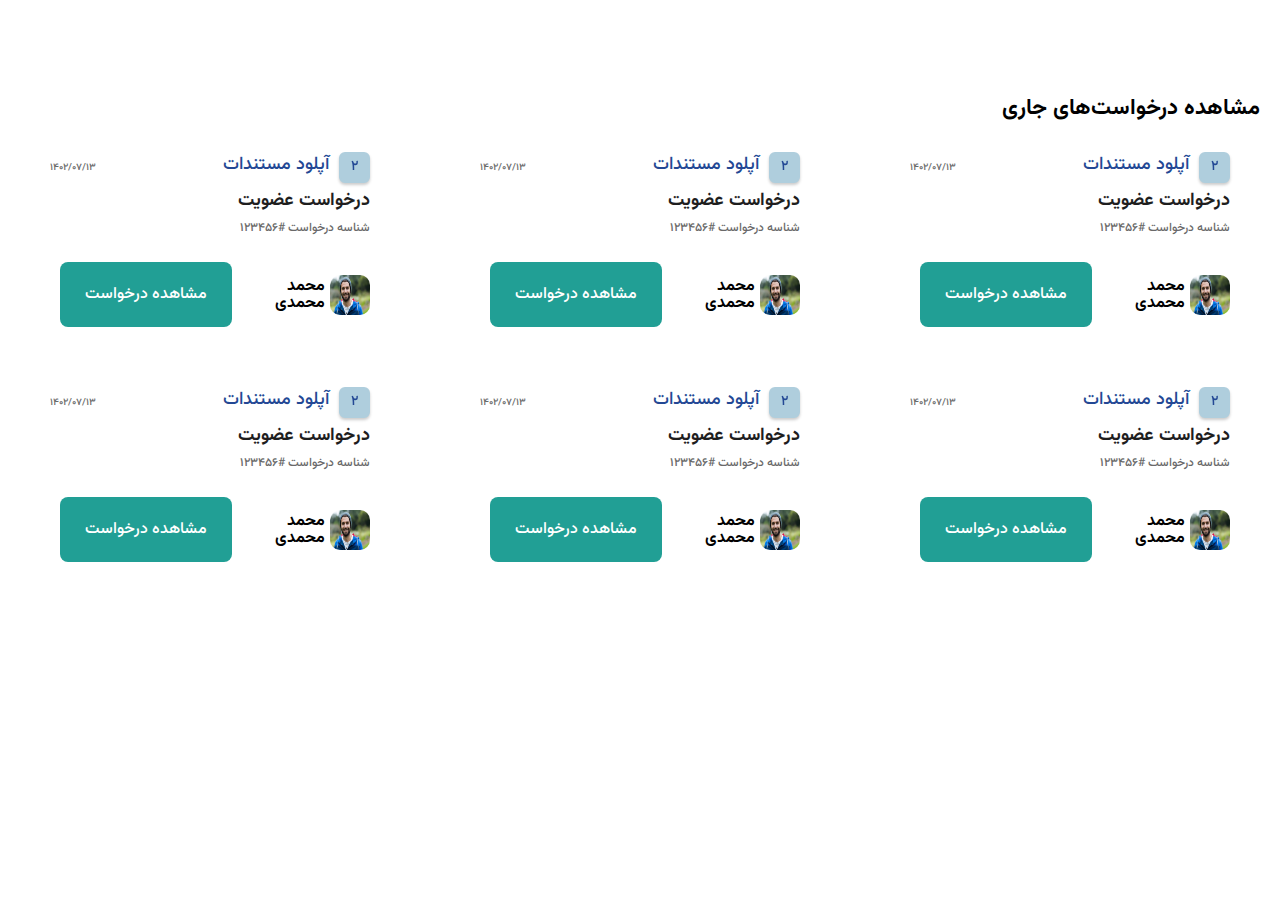
==== index.html @ 3d1c8b3f "initial commit" ====
<!DOCTYPE html>
<html lang="fa" dir="rtl">
  <head>
    <meta charset="UTF-8" />
    <link rel="stylesheet" href="css/style.css" />
    <link rel="stylesheet" href="css/font.css" />
    <meta name="viewport" content="width=device-width, initial-scale=1.0" />
    <link href="https://unpkg.com/aos@2.3.1/dist/aos.css" rel="stylesheet" />
    <link rel="icon" href="assets/img/download.png" type="image/png" />
    <title>challenge-1</title>
  </head>
  <body>
    <section class="container block">
      <h2 class="block-heading">مشاهده درخواست‌های جاری</h2>
      <div class="request-group">
        <div class="request">
          <div class="card">
            <header class="card__header">
              <span class="card__introduction">
                <span
                  class="badge badge--primary"
                  data-aos="zoom-out"
                  data-aos-duration="1000"
                  >۲</span
                >
                <span class="card__name">آپلود مستندات</span>
              </span>
              <span class="card__date">۱۴۰۲/۰۷/۱۳</span>
            </header>
            <div class="card__content">
              <div class="card__detail">
                <h3 class="card__title">درخواست عضویت</h3>
                <span>
                  <span>شناسه درخواست</span>
                  #۱۲۳۴۵۶
                </span>
              </div>
              <div class="user__info">
                <div class="user__avatar">
                  <img
                    class="user__img"
                    src="/assets/img/image-man.png"
                    alt="man"
                  />
                  <span class="user__name">محمد محمدی</span>
                </div>
                <a href="#">
                  <button class="btn btn--primary">مشاهده درخواست</button></a
                >
              </div>
            </div>
          </div>
        </div>
        <div class="request">
          <div class="card">
            <header class="card__header">
              <span class="card__introduction">
                <span
                  class="badge badge--primary"
                  data-aos="zoom-out"
                  data-aos-duration="1000"
                  >۲</span
                >
                <span class="card__name">آپلود مستندات</span>
              </span>
              <span class="card__date">۱۴۰۲/۰۷/۱۳</span>
            </header>
            <div class="card__content">
              <div class="card__detail">
                <h3 class="card__title">درخواست عضویت</h3>
                <span>
                  <span>شناسه درخواست</span>
                  #۱۲۳۴۵۶
                </span>
              </div>
              <div class="user__info">
                <div class="user__avatar">
                  <img
                    class="user__img"
                    src="/assets/img/image-man.png"
                    alt="man"
                  />
                  <span class="user__name">محمد محمدی</span>
                </div>
                <a href="#">
                  <button class="btn btn--primary">مشاهده درخواست</button></a
                >
              </div>
            </div>
          </div>
        </div>
        <div class="request">
          <div class="card">
            <header class="card__header">
              <span class="card__introduction">
                <span
                  class="badge badge--primary"
                  data-aos="zoom-out"
                  data-aos-duration="1000"
                  >۲</span
                >
                <span class="card__name">آپلود مستندات</span>
              </span>
              <span class="card__date">۱۴۰۲/۰۷/۱۳</span>
            </header>
            <div class="card__content">
              <div class="card__detail">
                <h3 class="card__title">درخواست عضویت</h3>
                <span>
                  <span>شناسه درخواست</span>
                  #۱۲۳۴۵۶
                </span>
              </div>
              <div class="user__info">
                <div class="user__avatar">
                  <img
                    class="user__img"
                    src="/assets/img/image-man.png"
                    alt="man"
                  />
                  <span class="user__name">محمد محمدی</span>
                </div>
                <a href="#">
                  <button class="btn btn--primary">مشاهده درخواست</button>
                </a>
              </div>
            </div>
          </div>
        </div>
        <div class="request">
          <div class="card">
            <header class="card__header">
              <span class="card__introduction">
                <span
                  class="badge badge--primary"
                  data-aos="zoom-out"
                  data-aos-duration="1000"
                  >۲</span
                >
                <span class="card__name">آپلود مستندات</span>
              </span>
              <span class="card__date">۱۴۰۲/۰۷/۱۳</span>
            </header>
            <div class="card__content">
              <div class="card__detail">
                <h3 class="card__title">درخواست عضویت</h3>
                <span>
                  <span>شناسه درخواست</span>
                  #۱۲۳۴۵۶
                </span>
              </div>
              <div class="user__info">
                <div class="user__avatar">
                  <img
                    class="user__img"
                    src="/assets/img/image-man.png"
                    alt="man"
                  />
                  <span class="user__name">محمد محمدی</span>
                </div>
                <a href="#">
                  <button class="btn btn--primary">مشاهده درخواست</button></a
                >
              </div>
            </div>
          </div>
        </div>
        <div class="request">
          <div class="card">
            <header class="card__header">
              <span class="card__introduction">
                <span
                  class="badge badge--primary"
                  data-aos="zoom-out"
                  data-aos-duration="1000"
                  >۲</span
                >
                <span class="card__name">آپلود مستندات</span>
              </span>
              <span class="card__date">۱۴۰۲/۰۷/۱۳</span>
            </header>
            <div class="card__content">
              <div class="card__detail">
                <h3 class="card__title">درخواست عضویت</h3>
                <span>
                  <span>شناسه درخواست</span>
                  #۱۲۳۴۵۶
                </span>
              </div>
              <div class="user__info">
                <div class="user__avatar">
                  <img
                    class="user__img"
                    src="/assets/img/image-man.png"
                    alt="man"
                  />
                  <span class="user__name">محمد محمدی</span>
                </div>
                <a href="#">
                  <button class="btn btn--primary">مشاهده درخواست</button></a
                >
              </div>
            </div>
          </div>
        </div>
        <div class="request">
          <div class="card">
            <header class="card__header">
              <span class="card__introduction">
                <span
                  class="badge badge--primary"
                  data-aos="zoom-out"
                  data-aos-duration="1000"
                  >۲</span
                >
                <span class="card__name">آپلود مستندات</span>
              </span>
              <span class="card__date">۱۴۰۲/۰۷/۱۳</span>
            </header>
            <div class="card__content">
              <div class="card__detail">
                <h3 class="card__title">درخواست عضویت</h3>
                <span>
                  <span>شناسه درخواست</span>
                  #۱۲۳۴۵۶
                </span>
              </div>
              <div class="user__info">
                <div class="user__avatar">
                  <img
                    class="user__img"
                    src="/assets/img/image-man.png"
                    alt="man"
                  />
                  <span class="user__name">محمد محمدی</span>
                </div>
                <a href="#">
                  <button class="btn btn--primary">مشاهده درخواست</button></a
                >
              </div>
            </div>
          </div>
        </div>
      </div>
    </section>
    <script src="https://unpkg.com/aos@2.3.1/dist/aos.js"></script>
    <script>
      AOS.init();
    </script>
  </body>
</html>
---- css/style.css ----
/* reset */
* , *::after , *::before {
    list-style: none;
    box-sizing: border-box;
    margin: 0;
    padding: 0;
}


/* root */

:root {
    --color-primaray: #219F95;
    --color-heading: #000000;
    --color-white: #fff;
    --color-body: #696969;
    --color-secendry-light: #234894;
    --color-secendry: #AFCEDD;
    --color-headings: #1E1E1E;
    --avatar-size: 40px;
    --color-text: #000;
}

html {
    font-size: 62.5%;
}

body {
   color: var(--color-body); 
   font-size: 1.4rem;
   line-height: 1.7rem;
}


h1, h2 {
    color: var(--color-heading);
    font-weight: 700;
}

h2 {
    font-size: 2.2rem;
    margin-bottom: 1.5rem;
}



@media screen and (min-width: 1024px) {
    body {
        font-size: 1.8rem;
    }
    h2 {
        font-size: 2.2rem;
        margin-bottom: 3.5rem;

    }
}
/* container */

.container {
    max-width: 1450px;
    margin: 0 auto;
  }

/* button */

.btn {
    outline: none;
    border: 0;
    padding: 2rem 2.5rem;
    border-radius: 8px;
    cursor: pointer;
    margin: 1rem;
    text-align: center;
    color: #fff;
    font-size: 1.4rem;
    white-space: nowrap;
}

.btn--primary {
    background-color: var(--color-primaray);
    color: #fff;
}


@media screen and (min-width: 1024px){
    .btn {
        font-size: 1.6rem;
    }
}


/* badge */

.badge {
    display: inline-block;
    border-radius: 6px;
    font-size: 1.2rem;
    padding: 0.5rem 1rem;
    border: 2px solid var(--color-secendry);
    box-shadow: 0 2px 3px 0 #ccc;
    margin-left: 1rem;
}

.badge--primary {
    background-color: var(--color-secendry);
    color: var(--color-secendry-light);
}

@media screen and (min-width: 1024px){
    .badge {
        font-size: 1.4rem;
    }
}


.block {
    padding: 4rem 2rem;
}


.block-heading {
    margin-top: 6rem ;
    color: var(--color-heading);
}

/* request section */
.request-group {
    display: grid;
    grid-template-columns: repeat(auto-fit, minmax(470px, 300px) );
    justify-content: center;
    gap: 3rem 5rem;
    /* margin-top: 3rem; */
}
.request {
    max-width: 400px;
    height: 100%;
}

@media screen  and (min-width:768px) {
    .request-group {
        grid-template-columns: repeat(2, 1fr);
        overflow: hidden;
    }
    .card__date {
        font-size: 1.2rem;
    }
}

@media screen and (min-width: 1024px) {
    .request-group {
        grid-template-columns: repeat(3, 1fr);
    }
}

/* card */

.card {
    border: 0;
    border-radius: 16px;
    background-color: #fff;
    overflow: hidden;

}


.card__header, .card__content {
    padding: 2rem 3rem;
}

.card__header {
    display: flex;
    justify-content: space-between;
    align-items: center;
    margin-top: 0;
    padding-top: 0;
}   

.card__introduction {
    display: flex;
    justify-content: flex-start;
    align-items: flex-start;  
    
}

.card__name {
    color: var(--color-secendry-light);
    margin-top: 0.5rem;
   
}

.card__date {
    font-size: 1rem;
    color: var(--color-body);
}




.card__title {
    color: var(--color-headings);
    margin-top: -3rem;
    margin-bottom: 1rem;
    font-weight: bold;
    font-size: 1.8rem ;
    font-family: "IRANVazir";
   
}


.card__detail {
    font-size: 1.2rem;
}





/* avatar */

.user__info {
    display: flex;
    justify-content: space-between;
    align-items: center;
    margin-top: 1.5rem;

}


.user__avatar {
    display: flex;
    justify-content: flex-start;
    align-items: center;
}


.user__img {
    width: var(--avatar-size);
    height: var(--avatar-size);
    border-radius: 10px;

}

.user__name {
    font-size: 1.4rem;
    font-weight: bold;
    color: var(--color-text);
    margin-right: 5px;
    display: inline-block;    
}


@media screen and (min-width:1024px) {
    .user__name {
        font-size: 1.6rem;
    }
}
---- css/font.css ----
@font-face {
    font-family: "IRANVazir";
    src: url("/assets/font/Vazirmatn-ExtraLight.woff2") format("woff2");
    font-weight: 200;
}


@font-face {
    font-family: "IRANVazir";
    src: url("/assets/font/Vazirmatn-Medium.woff2") format("woff2");
    font-style: normal;
    font-weight: 400;
}


@font-face {
    font-family: "IRANVazir";
    src: url("/assets/font/Vazirmatn-Bold.woff2") format("woff2");
    font-style: bold;
    font-weight: 700;
}


body, button {
    font-family: "IRANVazir";
}
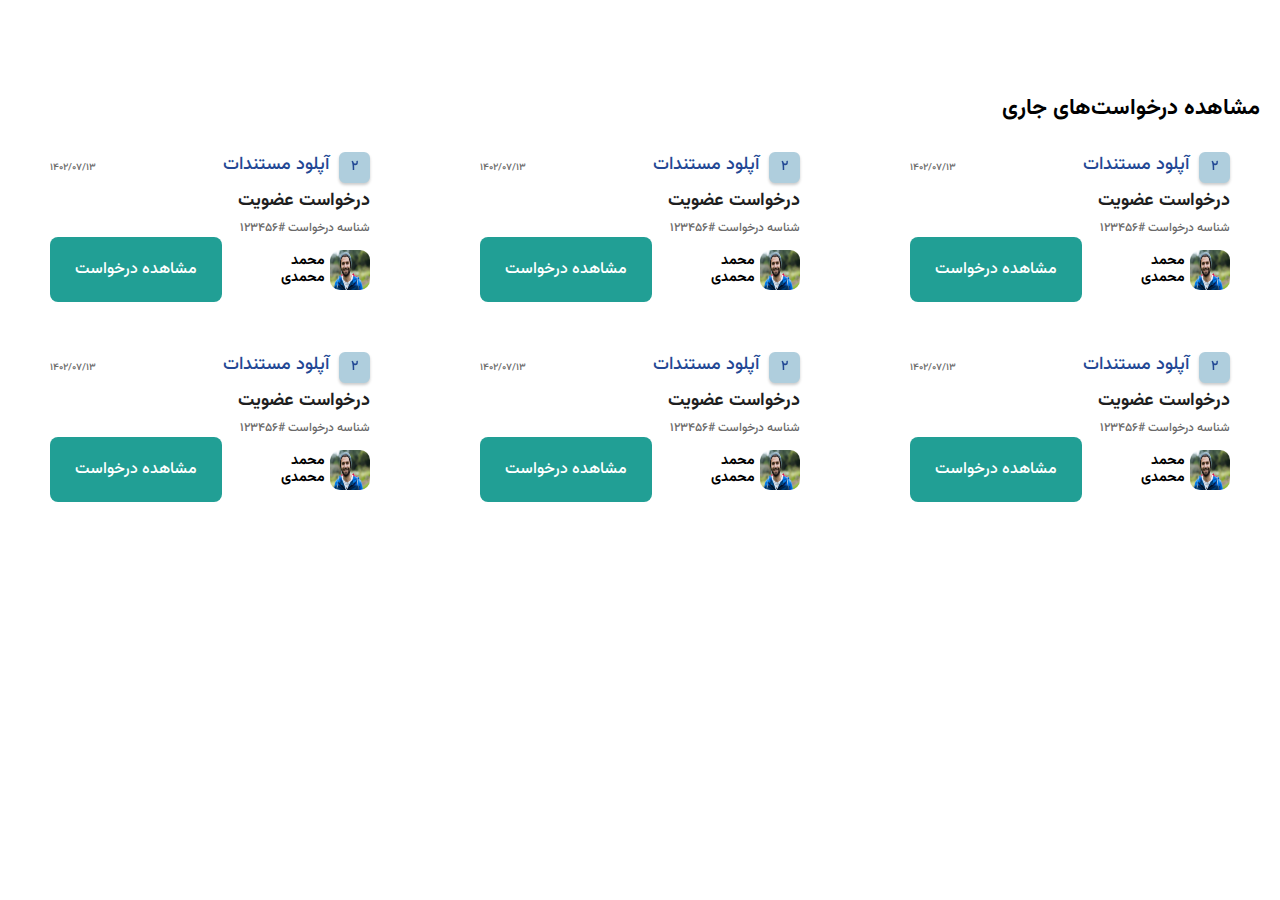
==== commit 8ff64aa1: "delete 2 file and change style" ====
--- a/index.html
+++ b/index.html
@@ -44,6 +44,7 @@
                   />
                   <span class="user__name">محمد محمدی</span>
                 </div>
+    
                 <a href="#">
                   <button class="btn btn--primary">مشاهده درخواست</button></a
                 >
--- a/css/style.css
+++ b/css/style.css
@@ -69,7 +69,7 @@
     padding: 2rem 2.5rem;
     border-radius: 8px;
     cursor: pointer;
-    margin: 1rem;
+    /* margin: 1rem; */
     text-align: center;
     color: #fff;
     font-size: 1.4rem;
@@ -221,7 +221,8 @@
     display: flex;
     justify-content: space-between;
     align-items: center;
-    margin-top: 1.5rem;
+    gap: 7%;
+   
 
 }
 
@@ -241,7 +242,7 @@
 }
 
 .user__name {
-    font-size: 1.4rem;
+    font-size: 1.2rem;
     font-weight: bold;
     color: var(--color-text);
     margin-right: 5px;
@@ -249,8 +250,12 @@
 }
 
 
+
+
+
 @media screen and (min-width:1024px) {
     .user__name {
-        font-size: 1.6rem;
-    }
+        font-size: 1.4rem;
+    }
+    
 }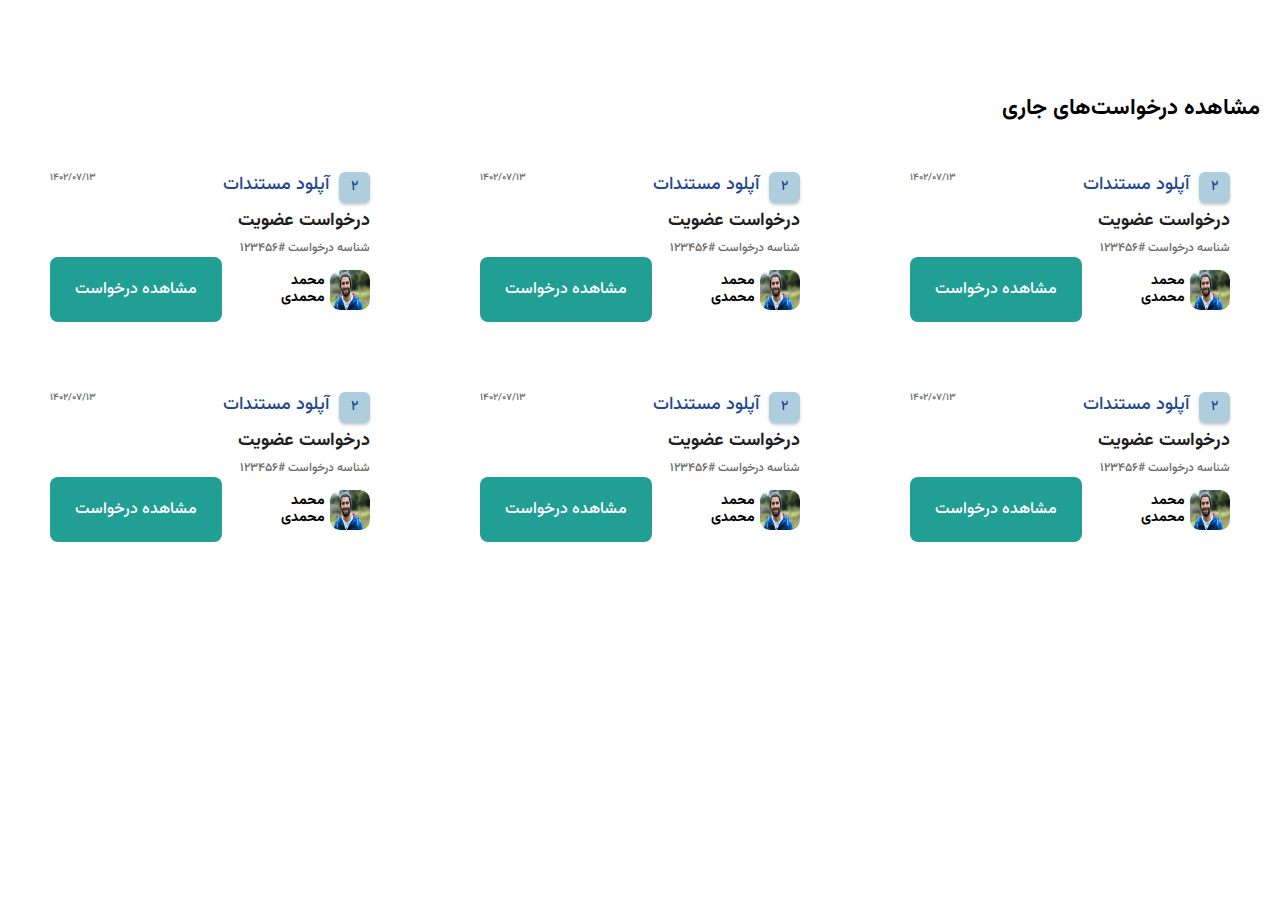
==== commit 19abe516: "add margin in css" ====
--- a/index.html
+++ b/index.html
@@ -44,7 +44,6 @@
                   />
                   <span class="user__name">محمد محمدی</span>
                 </div>
-    
                 <a href="#">
                   <button class="btn btn--primary">مشاهده درخواست</button></a
                 >
--- a/css/style.css
+++ b/css/style.css
@@ -179,6 +179,7 @@
     display: flex;
     justify-content: flex-start;
     align-items: flex-start;  
+    margin-top: 2rem;
     
 }
 
@@ -246,6 +247,7 @@
     font-weight: bold;
     color: var(--color-text);
     margin-right: 5px;
+    padding-left: 2rem;
     display: inline-block;    
 }
 
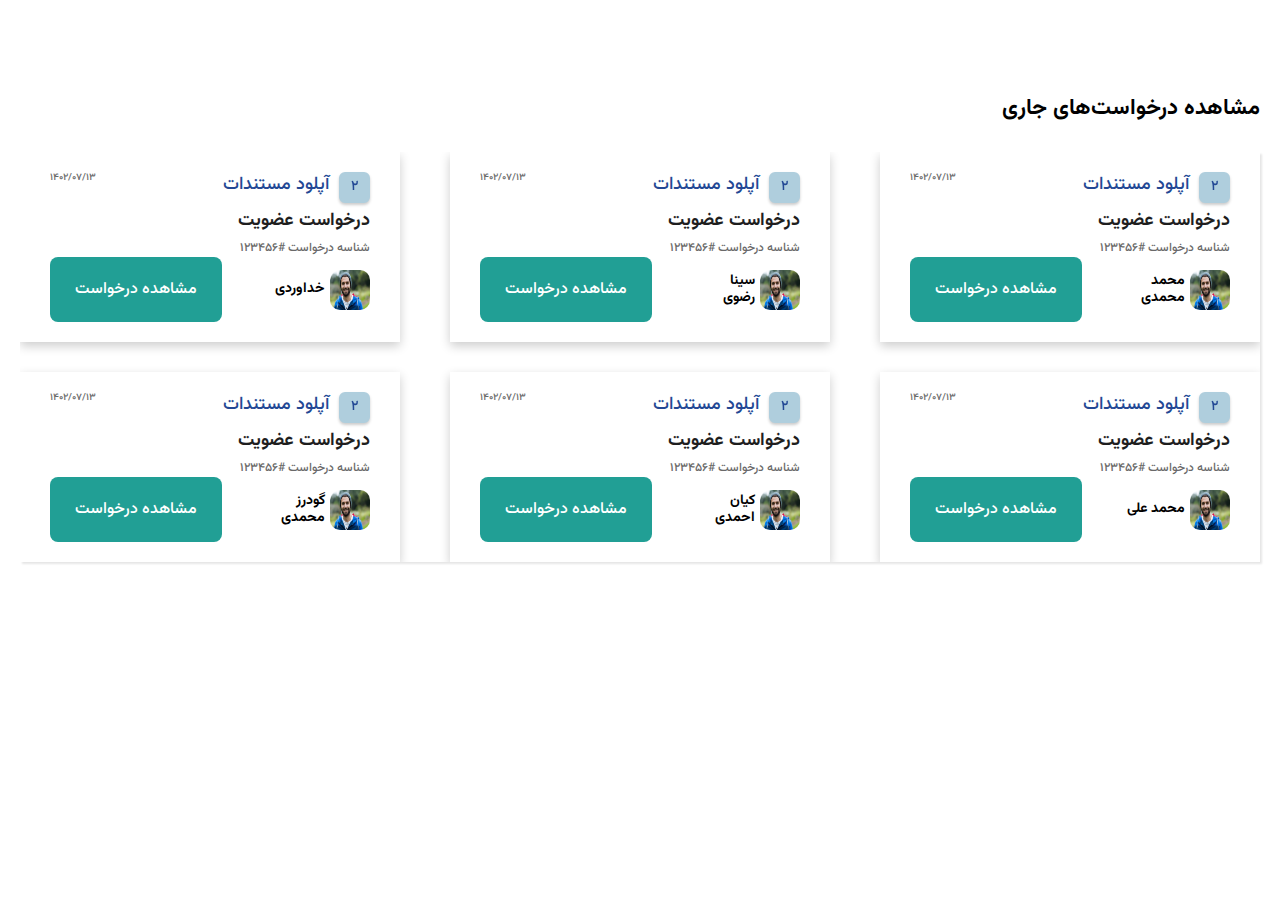
==== commit 9e5949fd: "add box-shadow" ====
--- a/index.html
+++ b/index.html
@@ -80,45 +80,45 @@
                     src="/assets/img/image-man.png"
                     alt="man"
                   />
-                  <span class="user__name">محمد محمدی</span>
-                </div>
-                <a href="#">
-                  <button class="btn btn--primary">مشاهده درخواست</button></a
-                >
-              </div>
-            </div>
-          </div>
-        </div>
-        <div class="request">
-          <div class="card">
-            <header class="card__header">
-              <span class="card__introduction">
-                <span
-                  class="badge badge--primary"
-                  data-aos="zoom-out"
-                  data-aos-duration="1000"
-                  >۲</span
-                >
-                <span class="card__name">آپلود مستندات</span>
-              </span>
-              <span class="card__date">۱۴۰۲/۰۷/۱۳</span>
-            </header>
-            <div class="card__content">
-              <div class="card__detail">
-                <h3 class="card__title">درخواست عضویت</h3>
-                <span>
-                  <span>شناسه درخواست</span>
-                  #۱۲۳۴۵۶
-                </span>
-              </div>
-              <div class="user__info">
-                <div class="user__avatar">
-                  <img
-                    class="user__img"
-                    src="/assets/img/image-man.png"
-                    alt="man"
-                  />
-                  <span class="user__name">محمد محمدی</span>
+                  <span class="user__name">سینا رضوی</span>
+                </div>
+                <a href="#">
+                  <button class="btn btn--primary">مشاهده درخواست</button></a
+                >
+              </div>
+            </div>
+          </div>
+        </div>
+        <div class="request">
+          <div class="card">
+            <header class="card__header">
+              <span class="card__introduction">
+                <span
+                  class="badge badge--primary"
+                  data-aos="zoom-out"
+                  data-aos-duration="1000"
+                  >۲</span
+                >
+                <span class="card__name">آپلود مستندات</span>
+              </span>
+              <span class="card__date">۱۴۰۲/۰۷/۱۳</span>
+            </header>
+            <div class="card__content">
+              <div class="card__detail">
+                <h3 class="card__title">درخواست عضویت</h3>
+                <span>
+                  <span>شناسه درخواست</span>
+                  #۱۲۳۴۵۶
+                </span>
+              </div>
+              <div class="user__info">
+                <div class="user__avatar">
+                  <img
+                    class="user__img"
+                    src="/assets/img/image-man.png"
+                    alt="man"
+                  />
+                  <span class="user__name">خداوردی</span>
                 </div>
                 <a href="#">
                   <button class="btn btn--primary">مشاهده درخواست</button>
@@ -156,83 +156,83 @@
                     src="/assets/img/image-man.png"
                     alt="man"
                   />
-                  <span class="user__name">محمد محمدی</span>
-                </div>
-                <a href="#">
-                  <button class="btn btn--primary">مشاهده درخواست</button></a
-                >
-              </div>
-            </div>
-          </div>
-        </div>
-        <div class="request">
-          <div class="card">
-            <header class="card__header">
-              <span class="card__introduction">
-                <span
-                  class="badge badge--primary"
-                  data-aos="zoom-out"
-                  data-aos-duration="1000"
-                  >۲</span
-                >
-                <span class="card__name">آپلود مستندات</span>
-              </span>
-              <span class="card__date">۱۴۰۲/۰۷/۱۳</span>
-            </header>
-            <div class="card__content">
-              <div class="card__detail">
-                <h3 class="card__title">درخواست عضویت</h3>
-                <span>
-                  <span>شناسه درخواست</span>
-                  #۱۲۳۴۵۶
-                </span>
-              </div>
-              <div class="user__info">
-                <div class="user__avatar">
-                  <img
-                    class="user__img"
-                    src="/assets/img/image-man.png"
-                    alt="man"
-                  />
-                  <span class="user__name">محمد محمدی</span>
-                </div>
-                <a href="#">
-                  <button class="btn btn--primary">مشاهده درخواست</button></a
-                >
-              </div>
-            </div>
-          </div>
-        </div>
-        <div class="request">
-          <div class="card">
-            <header class="card__header">
-              <span class="card__introduction">
-                <span
-                  class="badge badge--primary"
-                  data-aos="zoom-out"
-                  data-aos-duration="1000"
-                  >۲</span
-                >
-                <span class="card__name">آپلود مستندات</span>
-              </span>
-              <span class="card__date">۱۴۰۲/۰۷/۱۳</span>
-            </header>
-            <div class="card__content">
-              <div class="card__detail">
-                <h3 class="card__title">درخواست عضویت</h3>
-                <span>
-                  <span>شناسه درخواست</span>
-                  #۱۲۳۴۵۶
-                </span>
-              </div>
-              <div class="user__info">
-                <div class="user__avatar">
-                  <img
-                    class="user__img"
-                    src="/assets/img/image-man.png"
-                    alt="man"
-                  />
-                  <span class="user__name">محمد محمدی</span>
+                  <span class="user__name">محمد علی</span>
+                </div>
+                <a href="#">
+                  <button class="btn btn--primary">مشاهده درخواست</button></a
+                >
+              </div>
+            </div>
+          </div>
+        </div>
+        <div class="request">
+          <div class="card">
+            <header class="card__header">
+              <span class="card__introduction">
+                <span
+                  class="badge badge--primary"
+                  data-aos="zoom-out"
+                  data-aos-duration="1000"
+                  >۲</span
+                >
+                <span class="card__name">آپلود مستندات</span>
+              </span>
+              <span class="card__date">۱۴۰۲/۰۷/۱۳</span>
+            </header>
+            <div class="card__content">
+              <div class="card__detail">
+                <h3 class="card__title">درخواست عضویت</h3>
+                <span>
+                  <span>شناسه درخواست</span>
+                  #۱۲۳۴۵۶
+                </span>
+              </div>
+              <div class="user__info">
+                <div class="user__avatar">
+                  <img
+                    class="user__img"
+                    src="/assets/img/image-man.png"
+                    alt="man"
+                  />
+                  <span class="user__name">کیان احمدی</span>
+                </div>
+                <a href="#">
+                  <button class="btn btn--primary">مشاهده درخواست</button></a
+                >
+              </div>
+            </div>
+          </div>
+        </div>
+        <div class="request">
+          <div class="card">
+            <header class="card__header">
+              <span class="card__introduction">
+                <span
+                  class="badge badge--primary"
+                  data-aos="zoom-out"
+                  data-aos-duration="1000"
+                  >۲</span
+                >
+                <span class="card__name">آپلود مستندات</span>
+              </span>
+              <span class="card__date">۱۴۰۲/۰۷/۱۳</span>
+            </header>
+            <div class="card__content">
+              <div class="card__detail">
+                <h3 class="card__title">درخواست عضویت</h3>
+                <span>
+                  <span>شناسه درخواست</span>
+                  #۱۲۳۴۵۶
+                </span>
+              </div>
+              <div class="user__info">
+                <div class="user__avatar">
+                  <img
+                    class="user__img"
+                    src="/assets/img/image-man.png"
+                    alt="man"
+                  />
+                  <span class="user__name">گودرز محمدی</span>
                 </div>
                 <a href="#">
                   <button class="btn btn--primary">مشاهده درخواست</button></a
--- a/css/style.css
+++ b/css/style.css
@@ -129,11 +129,14 @@
     grid-template-columns: repeat(auto-fit, minmax(470px, 300px) );
     justify-content: center;
     gap: 3rem 5rem;
+    box-shadow: 2px 2px 2px rgba(0, 0, 0, 0.1);
+
     /* margin-top: 3rem; */
 }
 .request {
     max-width: 400px;
     height: 100%;
+    box-shadow: 0 4px 10px rgba(0, 0, 0, 0.2);
 }
 
 @media screen  and (min-width:768px) {
--- a/css/font.css
+++ b/css/font.css
@@ -1,6 +1,6 @@
 @font-face {
     font-family: "IRANVazir";
-    src: url("/assets/font/Vazirmatn-ExtraLight.woff2") format("woff2");
+    src: url("/assets/font/Vazirmatn-Light.woff2") format("woff2");
     font-weight: 200;
 }
 
